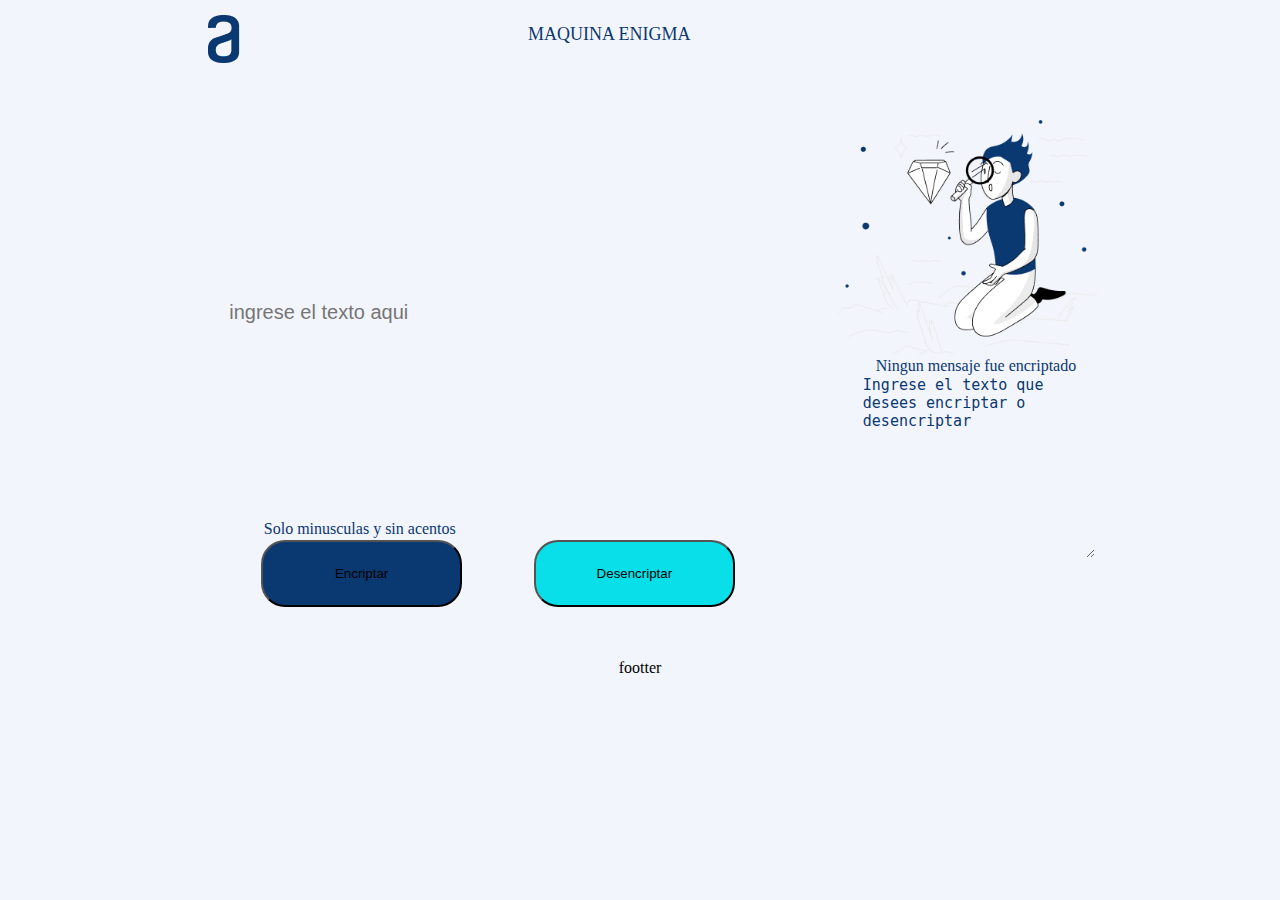
==== index.html @ 50a5e1d5 "Primer commit" ====
<!DOCTYPE html>
<html lang="es">

<head>
    <meta charset="UTF-8">
    <meta http-equiv="X-UA-Compatible" content="IE=edge">
    <meta name="viewport" content="width=device-width, initial-scale=1.0">
    <link rel="stylesheet" href="css/reset.css"> 
    <link rel="stylesheet" href="css/estilos.css">
    <script type="text/javascript" src="script.js" ></script>
    <title>Chanllenge grupo 4.0</title>


</head>

<body>
    <div class="caja">
        <div class="logoalura">
           <!--href="https://es.wikipedia.org/wiki/Enigma_(m%C3%A1quina)"></a>-->  
            <img class="imagen1" src="proyecto/aluraLogo.png" alt="Logo alura">
            <h1 class="titulo">MAQUINA ENIGMA</h1>
        
        </div>
        <div class="ladoizquierdo">
           <input type="text" id="entradatexto" class="textoentrada" style="text-transform: lowercase" placeholder="Ingrese el texto aqui" autocomplete="off"></input>

        </div>

        <div class="ladoderecho">
            <img id="imagefinal" src="proyecto/imagen final.png" alt="Imagen final de encripado">
            <h2 id="textoimagenfinal">Ningun mensaje fue encriptado</h2>
            <textarea id="areadetextofinal" cols="30" rows="10">Ingrese el texto que desees encriptar o desencriptar</textarea>
            <button type="button" id="btcopiar" onclick="copiartexto()">Copiar</button>
        </div>
        <div class="botones">
            <p id="parrafobotones">Solo minusculas y sin acentos</p>
            <button type="button" id="btencriptar" onclick="encriptado()">Encriptar</button>
            <button type="button" id="btdesencriptar" onclick="desencriptado()">Desencriptar</button>
        </div>

        <footer class="piePagina">
            
        </footer>

    </div>

    

</body>
<footer>
    <p id="creador">footter</p>
</footer>
</html>
---- css/estilos.css ----
body {
    margin: 0px;
    padding: 0px;
    background: #F3F5FC;
}

.caja {
    margin: auto;
    width: 960px;
    height: 650px;
    padding: 5px;

}

.logoalura {
    width: 100%;
    float: left;
}

.imagen1 {
    margin-top: 1%;
    margin-left: 5%;
    float: inherit;
}

.titulo {
    float: inherit;
    margin-left: 30%;
    margin-top: 20px;
    font-size: large;
    color: #0A3871;
}

.ladoizquierdo {
    float: left;
    /*lo dejamos libre sin anclar */
    width: 70%;
    /*ocupe un ancho del 70%  de espacio*/
    height: 70%;
    /*se configura de manera automatica su altura*/
    border-radius: 24px;
    /*redondeo los bordes */
}

.textoentrada {
    float: left;
    margin-left: 10%;
    margin-top: 10%;
    width: 80%;
    height: 80%;
    color: #0A3871;
    font-size: 20px;
    border: none;
    /*Sin bordes*/
    outline: none;
    /*Sin bordes mientras se escribe*/
    background: #F3F5FC;
}

.ladoderecho {
    float: right;
    width: 30%;
    height: auto;
    border-radius: 24px;
    color: white;
}

#imagefinal {
    margin-left: 2%;
    margin-top: 20%;
    width: 90%;
    height: 70%;
}

#textoimagenfinal {
    color: #0A3871;
    text-align: center;
}

#areadetextofinal {
    float: left;
    margin-left: 10%;
    color: #0A3871;
    width: 80%;
    height: 60%;
    border: none;
    outline: none;
    font-size: 15px;
    background: #F3F5FC;
}

.botones {
    float: left;
    width: 70%;
    height: auto;
    border-radius: 24px;

}

#parrafobotones {
    color: #0A3871;
    margin-left: 15%;
    padding: 3px;
}

#btencriptar {
    padding: 24px;
    width: 30%;
    height: 60%;
    border-radius: 24px;
    margin-left: 15%;
    background: #0A3871;
    cursor: pointer;
    transition: 1s all;
}
#btencriptar:hover {
    background:#0A3871;
    /*Resalta cuando el raton esta arriba del recuadro*/
    transform: scale(1.2);
    /*Agranda el boton haciendo un aumento de el*/
}
#btdesencriptar {
    padding: 24px;
    width: 30%;
    height: 60%;
    border-radius: 24px;
    margin-left: 10%;
    background: #08DFE8;
    cursor: pointer;
    transition: 1s all;
}

#btdesencriptar:hover {
    background:#08DFE8;
    /*Resalta cuando el raton esta arriba del recuadro*/
    transform: scale(1.2);
    /*Agranda el boton haciendo un aumento de el*/
}

#btcopiar {
    margin-left: 33%;
    margin-top: 10%;
    padding: 24px;
    width: 40%;
    height: 10%;
    background: #08DFE8;
    border-radius: 24px;
    display: none;
    cursor: pointer;
    transition: 1s all;
}
#btcopiar:hover {
    background:#08DFE8;
    /*Resalta cuando el raton esta arriba del recuadro*/
    transform: scale(1.2);
    /*Agranda el boton haciendo un aumento de el*/
}
footer{
    text-align: center;
    
}
#creador{
    text-align: center;
}
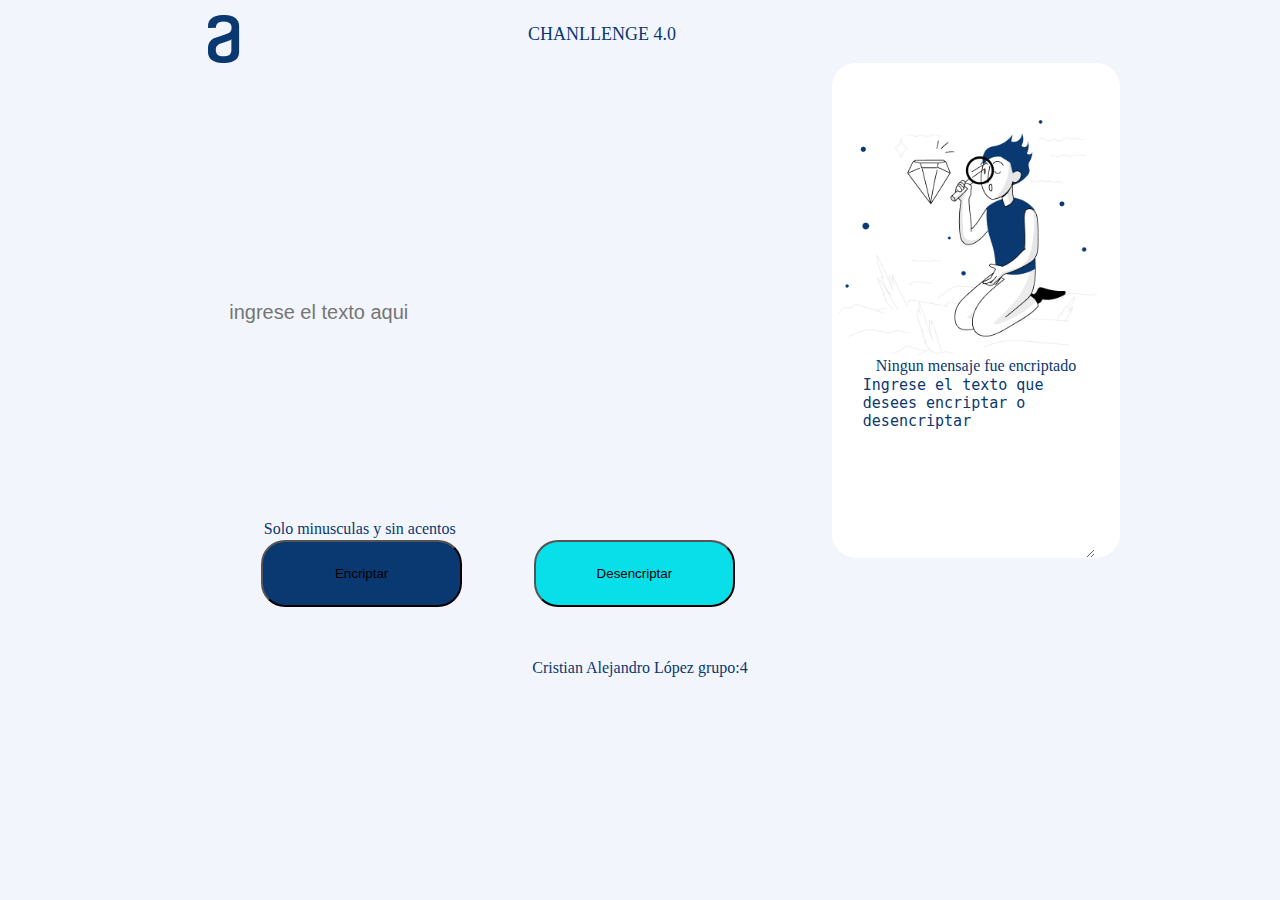
==== commit 1d9d0065: "Borrando codigo de mas" ====
--- a/index.html
+++ b/index.html
@@ -8,7 +8,7 @@
     <link rel="stylesheet" href="css/reset.css"> 
     <link rel="stylesheet" href="css/estilos.css">
     <script type="text/javascript" src="script.js" ></script>
-    <title>Chanllenge grupo 4.0</title>
+    <title>Challenge grupo 4.0</title>
 
 
 </head>
@@ -16,9 +16,8 @@
 <body>
     <div class="caja">
         <div class="logoalura">
-           <!--href="https://es.wikipedia.org/wiki/Enigma_(m%C3%A1quina)"></a>-->  
-            <img class="imagen1" src="proyecto/aluraLogo.png" alt="Logo alura">
-            <h1 class="titulo">MAQUINA ENIGMA</h1>
+            <img class="imagen1" src="imagenes/aluraLogo.png" alt="Logo alura">
+            <h1 class="titulo">CHANLLENGE 4.0</h1>
         
         </div>
         <div class="ladoizquierdo">
@@ -27,7 +26,7 @@
         </div>
 
         <div class="ladoderecho">
-            <img id="imagefinal" src="proyecto/imagen final.png" alt="Imagen final de encripado">
+            <img id="imagefinal" src="imagenes/imagen final.png" alt="Imagen final de encripado">
             <h2 id="textoimagenfinal">Ningun mensaje fue encriptado</h2>
             <textarea id="areadetextofinal" cols="30" rows="10">Ingrese el texto que desees encriptar o desencriptar</textarea>
             <button type="button" id="btcopiar" onclick="copiartexto()">Copiar</button>
@@ -38,16 +37,14 @@
             <button type="button" id="btdesencriptar" onclick="desencriptado()">Desencriptar</button>
         </div>
 
-        <footer class="piePagina">
-            
-        </footer>
+     
 
     </div>
 
-    
+    <footer>
+        <p id="creador">Cristian Alejandro López grupo:4</p>
+    </footer>
 
 </body>
-<footer>
-    <p id="creador">footter</p>
-</footer>
+
 </html>--- a/css/estilos.css
+++ b/css/estilos.css
@@ -62,7 +62,7 @@
     width: 30%;
     height: auto;
     border-radius: 24px;
-    color: white;
+    background: white;
 }
 
 #imagefinal {
@@ -86,7 +86,7 @@
     border: none;
     outline: none;
     font-size: 15px;
-    background: #F3F5FC;
+    background: white;
 }
 
 .botones {
@@ -155,10 +155,8 @@
     transform: scale(1.2);
     /*Agranda el boton haciendo un aumento de el*/
 }
-footer{
-    text-align: center;
-    
-}
+
 #creador{
     text-align: center;
+    color: #0A3871;
 }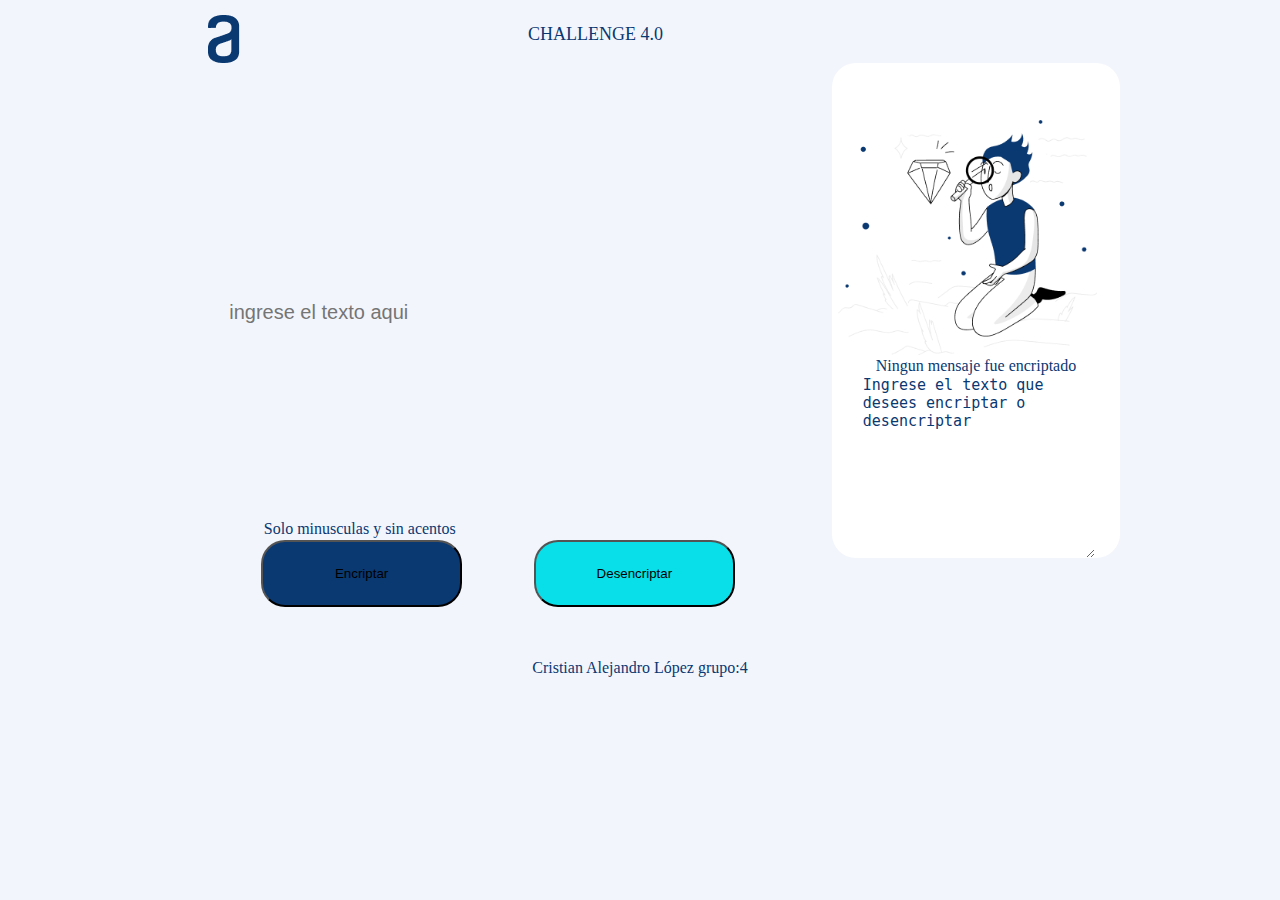
==== commit da3d4b6d: "Funcional 100%" ====
--- a/index.html
+++ b/index.html
@@ -17,7 +17,7 @@
     <div class="caja">
         <div class="logoalura">
             <img class="imagen1" src="imagenes/aluraLogo.png" alt="Logo alura">
-            <h1 class="titulo">CHANLLENGE 4.0</h1>
+            <h1 class="titulo">CHALLENGE 4.0</h1>
         
         </div>
         <div class="ladoizquierdo">
